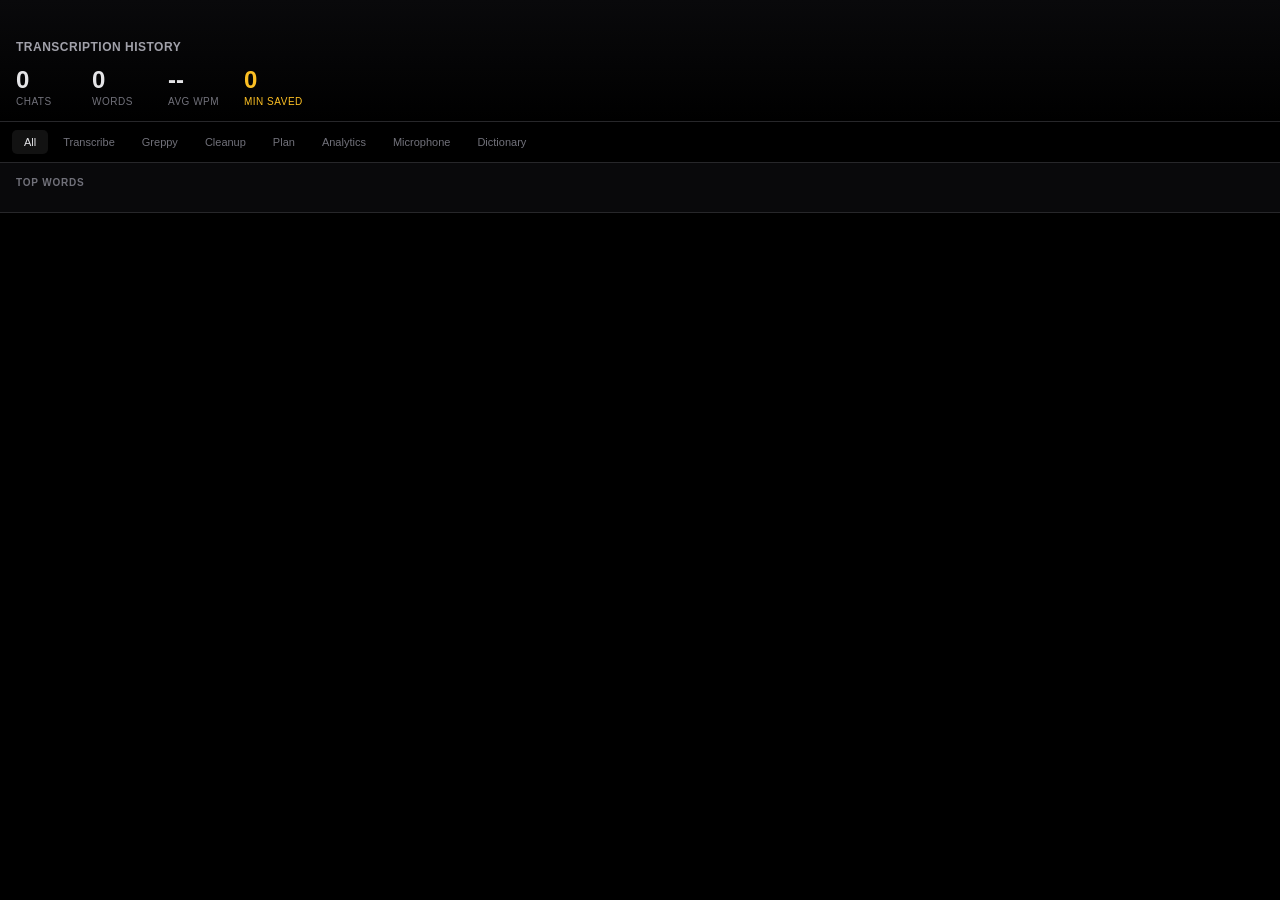
==== history-app/index.html @ 8c24e6f3 "fix deadlock + other changes" ====
<!DOCTYPE html>
<html>
<head>
  <meta charset="UTF-8">
  <meta name="viewport" content="width=device-width, initial-scale=1.0">
  <title>VibeToText History</title>
  <link rel="stylesheet" href="styles.css">
</head>
<body>
  <div class="container">
    <header class="header">
      <h1>Transcription History</h1>
      <div class="stats" id="stats">
        <span class="stat">
          <span class="stat-value" id="total-sessions">0</span>
          <span class="stat-label">chats</span>
        </span>
        <span class="stat">
          <span class="stat-value" id="total-words">0</span>
          <span class="stat-label">words</span>
        </span>
        <span class="stat">
          <span class="stat-value" id="avg-wpm">--</span>
          <span class="stat-label">avg WPM</span>
        </span>
        <span class="stat highlight">
          <span class="stat-value" id="time-saved">0</span>
          <span class="stat-label">min saved</span>
        </span>
      </div>
    </header>

    <div class="tabs" id="tabs">
      <button class="tab active" data-mode="all">All</button>
      <button class="tab" data-mode="transcribe">Transcribe</button>
      <button class="tab" data-mode="greppy">Greppy</button>
      <button class="tab" data-mode="cleanup">Cleanup</button>
      <button class="tab" data-mode="plan">Plan</button>
      <button class="tab" data-mode="analytics">Analytics</button>
      <button class="tab" data-mode="microphone">Microphone</button>
      <button class="tab" data-mode="dictionary">Dictionary</button>
    </div>

    <div class="common-words" id="common-words-section">
      <h3>Top Words</h3>
      <div class="word-chips" id="common-words"></div>
    </div>

    <div class="entries" id="entries">
      <!-- Entries will be populated by JavaScript -->
    </div>

    <div class="empty-state" id="empty-state" style="display: none;">
      <svg class="empty-state-icon" viewBox="0 0 24 24" fill="none" stroke="currentColor" stroke-width="1.5">
        <path d="M12 18.75a6 6 0 006-6v-1.5m-6 7.5a6 6 0 01-6-6v-1.5m6 7.5v3.75m-3.75 0h7.5M12 15.75a3 3 0 01-3-3V4.5a3 3 0 116 0v8.25a3 3 0 01-3 3z" stroke-linecap="round" stroke-linejoin="round"/>
      </svg>
      <p>No transcriptions yet</p>
      <p class="hint">ctrl+shift to record</p>
    </div>

    <div class="microphone-panel" id="microphone-panel" style="display: none;">
      <div class="mic-settings">
        <h3>Audio Input Device</h3>
        <p class="mic-description">Select the microphone to use for voice recording.</p>
        <select id="mic-select" class="mic-dropdown">
          <option value="">Loading devices...</option>
        </select>
        <p class="mic-status" id="mic-status"></p>
      </div>
    </div>

    <div class="dictionary-panel" id="dictionary-panel" style="display: none;">
      <div class="dict-settings">
        <h3>Custom Dictionary</h3>
        <p class="dict-description">Add words you use frequently to improve transcription accuracy. These words will be included in the Whisper prompt.</p>
        <div class="dict-input-row">
          <input type="text" id="dict-input" class="dict-input" placeholder="Enter a word or phrase...">
          <button id="dict-add-btn" class="dict-add-btn">Add</button>
        </div>
        <div class="dict-words" id="dict-words">
          <!-- Words will be populated by JavaScript -->
        </div>
        <p class="dict-status" id="dict-status"></p>
      </div>
    </div>

    <div class="analytics-panel" id="analytics-panel" style="display: none;">
      <div class="chart-grid">
        <!-- Streaks & Records -->
        <div class="chart-card">
          <h3>Streaks</h3>
          <div id="streaks-card"></div>
        </div>
        <div class="chart-card">
          <h3>Personal Records</h3>
          <div id="records-card"></div>
        </div>

        <!-- Topic Speed & Mood -->
        <div class="chart-card full-width">
          <h3>Topic Speed & Mood</h3>
          <div id="topic-speed-mood"></div>
        </div>

        <!-- Goals -->
        <div class="chart-card">
          <h3>Daily Goal Progress</h3>
          <div id="goals-card"></div>
        </div>

        <!-- Activity Heatmap -->
        <div class="chart-card">
          <div class="activity-header">
            <h3>Activity</h3>
            <div class="activity-tabs">
              <button class="activity-tab active" data-view="hourly">Hourly</button>
              <button class="activity-tab" data-view="yearly">Yearly</button>
            </div>
          </div>
          <div id="activity-heatmap"></div>
          <div id="activity-yearly" style="display: none;"></div>
        </div>
        <div class="chart-card">
          <h3>Peak Hours</h3>
          <div id="peak-hours"></div>
        </div>

        <!-- Time Charts -->
        <div class="chart-card">
          <h3>Words Over Time</h3>
          <div id="words-chart"></div>
        </div>
        <div class="chart-card">
          <h3>Time Saved</h3>
          <div id="time-saved-chart"></div>
        </div>
        <div class="chart-card">
          <h3>Cumulative Talking Time</h3>
          <div id="cumulative-talking-time-chart"></div>
        </div>
        <div class="chart-card">
          <h3>Speaking Speed (WPM)</h3>
          <div id="wpm-chart"></div>
        </div>
        <div class="chart-card">
          <h3>Usage by Mode</h3>
          <div id="mode-donut"></div>
        </div>

        <!-- Period Comparison -->
        <div class="chart-card full-width">
          <h3>This Week vs Last Week</h3>
          <div id="period-comparison"></div>
        </div>

        <!-- Speech Patterns -->
        <div class="chart-card">
          <h3>Filler Words</h3>
          <div id="filler-words"></div>
        </div>
        <div class="chart-card">
          <h3>Common Phrases</h3>
          <div id="common-phrases"></div>
        </div>

        <!-- Vocabulary Section -->
        <div class="chart-card">
          <h3>New Words This Week</h3>
          <div id="new-words-week"></div>
        </div>
        <div class="chart-card">
          <h3>Speaking Level</h3>
          <div id="reading-level"></div>
        </div>
        <div class="chart-card">
          <h3>Vocabulary Growth</h3>
          <div id="vocab-growth"></div>
        </div>
        <div class="chart-card">
          <h3>Word Length</h3>
          <div id="word-length-dist"></div>
        </div>
        <div class="chart-card full-width">
          <h3>Your Rare Words</h3>
          <div id="rare-words"></div>
        </div>

        <!-- WPM by Hour -->
        <div class="chart-card full-width">
          <h3>WPM by Hour of Day</h3>
          <div id="wpm-by-hour"></div>
        </div>


        <!-- Word Cloud -->
        <div class="chart-card full-width">
          <h3>Word Cloud</h3>
          <div id="word-cloud"></div>
        </div>

        <!-- Sentiment -->
        <div class="chart-card full-width">
          <h3>Sentiment Over Time</h3>
          <div id="sentiment-chart"></div>
        </div>
      </div>
    </div>
  </div>

  <script src="lib/d3.min.js"></script>
  <script src="analytics.js"></script>
  <script src="renderer.js"></script>
</body>
</html>
---- history-app/styles.css ----
* {
  margin: 0;
  padding: 0;
  box-sizing: border-box;
}

:root {
  --bg-primary: #000000;
  --bg-secondary: #09090b;
  --bg-tertiary: #121212;
  --bg-hover: #18181b;
  --border: #27272a;
  --text-primary: #e4e4e7;
  --text-secondary: #a1a1aa;
  --text-muted: #71717a;
  --accent: #fbbf24;
  --accent-soft: rgba(251, 191, 36, 0.15);
  --green: #a1a1aa;
  --green-soft: rgba(161, 161, 170, 0.1);
  --purple: #a1a1aa;
  --purple-soft: rgba(161, 161, 170, 0.1);
  --orange: #a1a1aa;
  --orange-soft: rgba(161, 161, 170, 0.1);
  --blue: #a1a1aa;
  --blue-soft: rgba(161, 161, 170, 0.1);
}

body {
  font-family: -apple-system, BlinkMacSystemFont, 'SF Pro Text', 'Segoe UI', Roboto, sans-serif;
  background: var(--bg-primary);
  color: var(--text-primary);
  font-size: 13px;
  line-height: 1.5;
  overflow: hidden;
  -webkit-font-smoothing: antialiased;
}

.container {
  display: flex;
  flex-direction: column;
  height: 100vh;
}

/* Draggable title bar area */
.header {
  -webkit-app-region: drag;
  padding: 38px 16px 12px;
  background: linear-gradient(180deg, var(--bg-secondary) 0%, var(--bg-primary) 100%);
  border-bottom: 1px solid var(--border);
}

.header h1 {
  font-size: 12px;
  font-weight: 600;
  color: var(--text-secondary);
  text-transform: uppercase;
  letter-spacing: 0.5px;
  margin-bottom: 12px;
}

.stats {
  display: flex;
  gap: 16px;
  flex-wrap: wrap;
}

.stat {
  display: flex;
  flex-direction: column;
  gap: 2px;
  min-width: 60px;
}

.stat-value {
  font-size: 24px;
  font-weight: 700;
  color: var(--text-primary);
  line-height: 1;
  font-feature-settings: 'tnum';
}

@media (max-width: 480px) {
  .stats {
    display: grid;
    grid-template-columns: 1fr 1fr;
    gap: 8px 16px;
  }

  .stat-value {
    font-size: 20px;
  }
}

.stat-label {
  font-size: 10px;
  color: var(--text-muted);
  text-transform: uppercase;
  letter-spacing: 0.5px;
}

.stat.highlight .stat-value {
  color: var(--accent);
}

.stat.highlight .stat-label {
  color: var(--accent);
}

/* Tabs */
.tabs {
  display: flex;
  gap: 3px;
  padding: 8px 12px;
  background: var(--bg-primary);
  border-bottom: 1px solid var(--border);
  overflow-x: auto;
  -webkit-overflow-scrolling: touch;
  scrollbar-width: none;
}

.tabs::-webkit-scrollbar {
  display: none;
}

.tab {
  padding: 6px 12px;
  border: none;
  background: transparent;
  color: var(--text-muted);
  font-size: 11px;
  font-weight: 500;
  border-radius: 5px;
  cursor: pointer;
  transition: all 0.15s ease;
  white-space: nowrap;
  flex-shrink: 0;
}

.tab:hover {
  background: var(--bg-tertiary);
  color: var(--text-secondary);
}

.tab.active {
  background: var(--bg-tertiary);
  color: var(--text-primary);
}

.tab[data-mode="transcribe"].active {
  background: var(--green-soft);
  color: var(--green);
}

.tab[data-mode="greppy"].active {
  background: var(--purple-soft);
  color: var(--purple);
}

.tab[data-mode="cleanup"].active {
  background: var(--orange-soft);
  color: var(--orange);
}

.tab[data-mode="plan"].active {
  background: var(--blue-soft);
  color: var(--blue);
}

.common-words {
  padding: 12px 16px;
  background: var(--bg-secondary);
  border-bottom: 1px solid var(--border);
}

.common-words h3 {
  font-size: 10px;
  font-weight: 600;
  color: var(--text-muted);
  text-transform: uppercase;
  letter-spacing: 0.8px;
  margin-bottom: 10px;
}

.word-chips {
  display: flex;
  flex-wrap: wrap;
  gap: 6px;
}

.word-chip {
  background: var(--bg-tertiary);
  padding: 5px 10px;
  border-radius: 6px;
  font-size: 12px;
  font-weight: 500;
  color: var(--text-secondary);
  border: 1px solid var(--border);
  transition: all 0.15s ease;
}

.word-chip:hover {
  background: var(--bg-hover);
  border-color: var(--accent);
}

.word-chip .count {
  color: var(--accent);
  font-weight: 600;
  margin-left: 5px;
  font-size: 11px;
}

.entries {
  flex: 1;
  overflow-y: auto;
  padding: 12px 16px;
}

.entries::-webkit-scrollbar {
  width: 8px;
}

.entries::-webkit-scrollbar-track {
  background: transparent;
}

.entries::-webkit-scrollbar-thumb {
  background: var(--border);
  border-radius: 4px;
  border: 2px solid var(--bg-primary);
}

.entries::-webkit-scrollbar-thumb:hover {
  background: var(--text-muted);
}

.entry {
  background: var(--bg-secondary);
  border-radius: 12px;
  padding: 14px 16px;
  margin-bottom: 8px;
  border: 1px solid var(--border);
  transition: all 0.2s ease;
  cursor: default;
}

.entry:hover {
  background: var(--bg-tertiary);
  border-color: var(--accent);
  transform: translateY(-1px);
  box-shadow: 0 4px 12px rgba(0, 0, 0, 0.3);
}

.entry-header {
  display: flex;
  justify-content: space-between;
  align-items: center;
  margin-bottom: 10px;
}

.entry-time {
  font-size: 11px;
  color: var(--text-muted);
  font-weight: 500;
}

.entry-mode {
  font-size: 10px;
  padding: 3px 8px;
  border-radius: 4px;
  text-transform: uppercase;
  font-weight: 600;
  letter-spacing: 0.3px;
}

.entry-mode.transcribe {
  background: var(--green-soft);
  color: var(--green);
}

.entry-mode.greppy {
  background: var(--purple-soft);
  color: var(--purple);
}

.entry-mode.cleanup {
  background: var(--orange-soft);
  color: var(--orange);
}

.entry-mode.plan {
  background: var(--blue-soft);
  color: var(--blue);
}

.entry-text {
  color: var(--text-primary);
  font-size: 14px;
  line-height: 1.6;
  word-break: break-word;
}

.entry-footer {
  display: flex;
  justify-content: space-between;
  align-items: center;
  margin-top: 10px;
  padding-top: 10px;
  border-top: 1px solid var(--border);
}

.entry-stats {
  font-size: 11px;
  color: var(--text-muted);
  margin-top: 10px;
}

.empty-state {
  flex: 1;
  display: flex;
  flex-direction: column;
  justify-content: center;
  align-items: center;
  padding: 40px;
  text-align: center;
}

.empty-state-icon {
  width: 64px;
  height: 64px;
  margin-bottom: 20px;
  opacity: 0.3;
}

.empty-state p {
  margin: 4px 0;
  color: var(--text-muted);
  font-size: 14px;
}

.empty-state .hint {
  font-size: 12px;
  color: var(--text-muted);
  margin-top: 8px;
  padding: 8px 16px;
  background: var(--bg-secondary);
  border-radius: 6px;
  font-family: 'SF Mono', Monaco, 'Courier New', monospace;
}

/* Animations */
@keyframes fadeIn {
  from {
    opacity: 0;
    transform: translateY(8px);
  }
  to {
    opacity: 1;
    transform: translateY(0);
  }
}

.entry {
  animation: fadeIn 0.2s ease;
}

/* Selection */
::selection {
  background: var(--accent);
  color: white;
}

/* Analytics Tab */
.tab[data-mode="analytics"].active {
  background: rgba(251, 191, 36, 0.15);
  color: #fbbf24;
}

/* Analytics Panel */
.analytics-panel {
  flex: 1;
  overflow-y: auto;
  overflow-x: hidden;
  padding: 8px;
  scrollbar-width: thin;
  scrollbar-color: var(--border) transparent;
}

.analytics-panel::-webkit-scrollbar {
  width: 6px;
}

.analytics-panel::-webkit-scrollbar-track {
  background: transparent;
}

.analytics-panel::-webkit-scrollbar-thumb {
  background: var(--border);
  border-radius: 3px;
}

.analytics-panel::-webkit-scrollbar-thumb:hover {
  background: var(--text-muted);
}

.chart-grid {
  display: grid;
  grid-template-columns: 1fr;
  gap: 8px;
}

@media (min-width: 700px) {
  .chart-grid {
    grid-template-columns: repeat(2, 1fr);
  }
}

@media (min-width: 1100px) {
  .chart-grid {
    grid-template-columns: repeat(3, 1fr);
  }
}

.chart-card {
  background: var(--bg-secondary);
  border: 1px solid var(--border);
  border-radius: 10px;
  padding: 10px;
  min-height: 120px;
  overflow: hidden;
}

.chart-card svg {
  max-width: 100%;
  height: auto;
}

.chart-card.full-width {
  grid-column: 1 / -1;
}

.chart-card h3 {
  font-size: 10px;
  font-weight: 600;
  color: var(--text-muted);
  text-transform: uppercase;
  letter-spacing: 0.5px;
  margin-bottom: 8px;
}

.activity-header {
  display: flex;
  justify-content: space-between;
  align-items: center;
  margin-bottom: 8px;
}

.activity-header h3 {
  margin-bottom: 0;
}

.activity-tabs {
  display: flex;
  gap: 4px;
  background: var(--bg-primary);
  padding: 3px;
  border-radius: 6px;
}

.activity-tab {
  padding: 4px 12px;
  font-size: 11px;
  font-weight: 500;
  color: var(--text-muted);
  background: transparent;
  border: none;
  border-radius: 4px;
  cursor: pointer;
  transition: all 0.15s ease;
}

.activity-tab:hover {
  color: var(--text-primary);
}

.activity-tab.active {
  background: var(--bg-tertiary);
  color: var(--text-primary);
}

/* Sessions Today */
#sessions-today {
  display: flex;
  justify-content: center;
  align-items: center;
}

/* Activity Heatmap */
.activity-heatmap rect {
  rx: 2;
}

.chart-line {
  fill: none;
  stroke-width: 2;
}

.chart-area {
  opacity: 0.3;
}

.chart-dot {
  r: 4;
}

.axis text {
  fill: var(--text-muted);
  font-size: 10px;
}

.axis line,
.axis path {
  stroke: var(--border);
}

.grid line {
  stroke: var(--border);
  stroke-opacity: 0.3;
}

.grid path {
  stroke-width: 0;
}

.chart-tooltip {
  position: absolute;
  background: var(--bg-tertiary);
  border: 1px solid var(--border);
  border-radius: 6px;
  padding: 8px 12px;
  font-size: 12px;
  color: var(--text-primary);
  pointer-events: none;
  z-index: 100;
  max-width: 200px;
  box-shadow: 0 4px 12px rgba(0,0,0,0.5);
}

.donut-legend {
  display: flex;
  flex-wrap: wrap;
  gap: 12px;
  margin-top: 12px;
  justify-content: center;
}

.legend-item {
  display: flex;
  align-items: center;
  gap: 6px;
  font-size: 12px;
  color: var(--text-secondary);
}

.legend-color {
  width: 12px;
  height: 12px;
  border-radius: 3px;
}

.analytics-empty {
  display: flex;
  flex-direction: column;
  align-items: center;
  justify-content: center;
  height: 120px;
  color: var(--text-muted);
  font-size: 12px;
}

/* Stat Cards */
.stat-grid {
  display: grid;
  grid-template-columns: repeat(auto-fit, minmax(100px, 1fr));
  gap: 8px;
}

.stat-item {
  text-align: center;
  padding: 8px 6px;
  background: var(--bg-tertiary);
  border-radius: 6px;
}

.stat-item.highlight {
  background: rgba(251, 191, 36, 0.1);
}

.stat-item.highlight .stat-number {
  color: #fbbf24;
}

.stat-number {
  font-size: 20px;
  font-weight: 700;
  color: var(--text-primary);
  line-height: 1.2;
}

.stat-number.small {
  font-size: 16px;
}

.stat-desc {
  font-size: 9px;
  color: var(--text-muted);
  text-transform: uppercase;
  letter-spacing: 0.4px;
  margin-top: 2px;
}

/* Progress Bars */
.goal-container {
  padding: 4px 0;
}

.goal-header {
  display: flex;
  justify-content: space-between;
  align-items: center;
  margin-bottom: 6px;
}

.goal-label {
  font-size: 11px;
  color: var(--text-secondary);
}

.goal-value {
  font-size: 11px;
  color: var(--text-primary);
  font-weight: 600;
}

.goal-bar {
  height: 6px;
  background: var(--bg-tertiary);
  border-radius: 3px;
  overflow: hidden;
}

.goal-fill {
  height: 100%;
  border-radius: 4px;
  transition: width 0.3s ease;
}

.goal-fill.green { background: var(--accent); }
.goal-fill.accent { background: var(--accent); }
.goal-fill.blue { background: var(--accent); }

/* Filler Words */
.filler-list {
  display: flex;
  flex-direction: column;
  gap: 8px;
}

.filler-item {
  display: flex;
  align-items: center;
  gap: 10px;
}

.filler-word {
  font-size: 13px;
  color: var(--text-secondary);
  width: 70px;
  font-family: 'SF Mono', Monaco, monospace;
}

.filler-bar {
  flex: 1;
  height: 6px;
  background: var(--bg-tertiary);
  border-radius: 3px;
  overflow: hidden;
}

.filler-fill {
  height: 100%;
  background: var(--accent);
  border-radius: 3px;
}

.filler-count {
  font-size: 11px;
  color: var(--text-muted);
  width: 40px;
  text-align: right;
}

/* Vocabulary Stats */
.vocab-stats {
  display: flex;
  flex-direction: column;
  gap: 16px;
}

.vocab-main {
  text-align: center;
  padding: 16px;
  background: var(--bg-tertiary);
  border-radius: 8px;
}

.vocab-number {
  font-size: 32px;
  font-weight: 700;
  color: #fbbf24;
}

.vocab-label {
  font-size: 11px;
  color: var(--text-muted);
  text-transform: uppercase;
  margin-top: 4px;
}

.vocab-sub {
  display: flex;
  justify-content: space-around;
  text-align: center;
}

.vocab-sub-item {
  flex: 1;
}

.vocab-sub-number {
  font-size: 18px;
  font-weight: 600;
  color: var(--text-primary);
}

.vocab-sub-label {
  font-size: 10px;
  color: var(--text-muted);
}

/* Common Phrases */
.phrases-list {
  display: flex;
  flex-wrap: wrap;
  gap: 8px;
}

.phrase-chip {
  background: var(--bg-tertiary);
  padding: 6px 12px;
  border-radius: 16px;
  font-size: 12px;
  color: var(--text-secondary);
  border: 1px solid var(--border);
}

.phrase-chip .count {
  color: var(--accent);
  font-weight: 600;
  margin-left: 6px;
}

/* Period Comparison */
.comparison-container {
  display: grid;
  grid-template-columns: 1fr;
  gap: 20px;
}

@media (min-width: 500px) {
  .comparison-container {
    grid-template-columns: 1fr 1fr;
  }
}

.comparison-period {
  text-align: center;
}

.comparison-label {
  font-size: 11px;
  color: var(--text-muted);
  text-transform: uppercase;
  margin-bottom: 12px;
}

.comparison-stats {
  display: flex;
  flex-direction: column;
  gap: 8px;
}

.comparison-stat {
  display: flex;
  justify-content: space-between;
  padding: 8px 12px;
  background: var(--bg-tertiary);
  border-radius: 6px;
}

.comparison-stat-label {
  font-size: 12px;
  color: var(--text-secondary);
}

.comparison-stat-value {
  font-size: 12px;
  font-weight: 600;
  color: var(--text-primary);
}

.comparison-stat-value.up {
  color: var(--accent);
}

.comparison-stat-value.down {
  color: var(--text-muted);
}

/* Word Cloud */
.word-cloud-container {
  display: flex;
  flex-wrap: wrap;
  justify-content: center;
  align-items: center;
  gap: 6px;
  padding: 10px;
  min-height: 100px;
  word-break: break-word;
}

.cloud-word {
  color: var(--text-secondary);
  transition: color 0.2s, transform 0.2s;
  cursor: default;
}

.cloud-word:hover {
  color: #fbbf24;
  transform: scale(1.1);
}

/* Sentiment */
.sentiment-legend {
  display: flex;
  justify-content: center;
  gap: 20px;
  margin-top: 8px;
  font-size: 11px;
}

.sentiment-legend-item {
  display: flex;
  align-items: center;
  gap: 6px;
  color: var(--text-muted);
}

.sentiment-dot {
  width: 8px;
  height: 8px;
  border-radius: 50%;
}

.sentiment-dot.positive { background: var(--accent); }
.sentiment-dot.neutral { background: var(--text-muted); }
.sentiment-dot.negative { background: var(--text-muted); }

/* New Words This Week */
.new-words-container {
  text-align: center;
  padding: 10px 0;
}

.new-words-main {
  margin-bottom: 16px;
}

.new-words-number {
  font-size: 42px;
  font-weight: 700;
  color: #fbbf24;
  line-height: 1;
}

.new-words-label {
  font-size: 12px;
  color: var(--text-muted);
  margin-top: 4px;
}

.new-words-examples {
  display: flex;
  flex-wrap: wrap;
  justify-content: center;
  gap: 6px;
  max-height: 300px;
  overflow-y: auto;
  scrollbar-width: thin;
  scrollbar-color: var(--border) transparent;
}

.new-words-examples::-webkit-scrollbar {
  width: 6px;
}

.new-words-examples::-webkit-scrollbar-track {
  background: transparent;
}

.new-words-examples::-webkit-scrollbar-thumb {
  background: var(--border);
  border-radius: 3px;
}

.new-words-examples::-webkit-scrollbar-thumb:hover {
  background: var(--text-muted);
}

.new-word-tag {
  padding: 4px 10px;
  background: var(--bg-tertiary);
  border-radius: 12px;
  font-size: 11px;
  color: var(--text-secondary);
}

.new-word-more {
  padding: 4px 10px;
  font-size: 11px;
  color: var(--text-muted);
}

.new-word-more-clickable {
  cursor: pointer;
  border-radius: 12px;
  background: var(--bg-tertiary);
}

.new-word-more-clickable:hover {
  color: var(--text-secondary);
  background: var(--bg-hover, var(--bg-tertiary));
}

/* Reading Level */
.reading-level-container {
  text-align: center;
  padding: 10px 0;
}

.reading-level-main {
  margin-bottom: 20px;
}

.reading-level-grade {
  font-size: 36px;
  font-weight: 700;
  color: #fbbf24;
  line-height: 1;
}

.reading-level-label {
  font-size: 12px;
  color: var(--text-muted);
  margin-top: 4px;
}

.reading-level-scale {
  position: relative;
  height: 6px;
  margin: 0 20px 8px;
}

.reading-level-track {
  position: absolute;
  width: 100%;
  height: 100%;
  background: linear-gradient(to right, var(--text-muted), var(--accent), var(--text-primary));
  border-radius: 3px;
  opacity: 0.3;
}

.reading-level-marker {
  position: absolute;
  width: 12px;
  height: 12px;
  background: #fbbf24;
  border-radius: 50%;
  top: -3px;
  transform: translateX(-50%);
}

.reading-level-labels {
  display: flex;
  justify-content: space-between;
  font-size: 10px;
  color: var(--text-muted);
  padding: 0 20px;
}

/* Word Length Distribution */
.word-length-container {
  padding: 10px 0;
}

.word-length-bar {
  display: flex;
  height: 24px;
  border-radius: 6px;
  overflow: hidden;
  margin-bottom: 12px;
}

.word-length-segment {
  transition: width 0.3s ease;
}

.word-length-legend {
  display: flex;
  flex-direction: column;
  gap: 6px;
}

.word-length-legend-item {
  display: flex;
  align-items: center;
  gap: 8px;
  font-size: 11px;
}

.word-length-dot {
  width: 10px;
  height: 10px;
  border-radius: 2px;
  flex-shrink: 0;
}

.word-length-legend-label {
  color: var(--text-secondary);
  flex: 1;
}

.word-length-legend-value {
  color: var(--text-primary);
  font-weight: 600;
}

/* Rare Words */
.rare-words-container {
  display: flex;
  flex-wrap: wrap;
  gap: 8px;
  padding: 8px 0;
}

.rare-word-tag {
  display: inline-flex;
  align-items: center;
  gap: 6px;
  padding: 6px 12px;
  background: var(--bg-tertiary);
  border-radius: 16px;
  border: 1px solid var(--border);
}

.rare-word-text {
  font-size: 12px;
  color: var(--text-primary);
}

.rare-word-count {
  font-size: 10px;
  color: var(--text-muted);
  background: var(--bg-primary);
  padding: 2px 6px;
  border-radius: 8px;
}

/* Small window overrides (mobile / narrow) */
@media (max-width: 480px) {
  .analytics-panel {
    padding: 6px;
  }

  .chart-grid {
    gap: 6px;
  }

  .chart-card {
    padding: 8px;
    min-height: 100px;
  }

  .new-words-number {
    font-size: 32px;
  }

  .reading-level-grade {
    font-size: 28px;
  }

  .phrase-chip {
    font-size: 11px;
    padding: 4px 8px;
  }

  .rare-word-tag {
    padding: 4px 8px;
  }

  .comparison-container {
    grid-template-columns: 1fr;
    gap: 12px;
  }
}

/* Microphone Tab */
.tab[data-mode="microphone"].active {
  background: rgba(161, 161, 166, 0.1);
  color: var(--text-primary);
}

/* Microphone Panel */
.microphone-panel {
  flex: 1;
  overflow-y: auto;
  padding: 20px;
}

.mic-settings {
  background: var(--bg-secondary);
  border: 1px solid var(--border);
  border-radius: 12px;
  padding: 24px;
  max-width: 500px;
}

.mic-settings h3 {
  font-size: 16px;
  font-weight: 600;
  color: var(--text-primary);
  margin-bottom: 8px;
}

.mic-description {
  font-size: 13px;
  color: var(--text-secondary);
  margin-bottom: 16px;
}

.mic-dropdown {
  width: 100%;
  padding: 12px 16px;
  font-size: 14px;
  background: var(--bg-tertiary);
  border: 1px solid var(--border);
  border-radius: 8px;
  color: var(--text-primary);
  cursor: pointer;
  appearance: none;
  background-image: url("data:image/svg+xml,%3Csvg xmlns='http://www.w3.org/2000/svg' width='12' height='12' viewBox='0 0 12 12'%3E%3Cpath fill='%236e6e73' d='M6 8L1 3h10z'/%3E%3C/svg%3E");
  background-repeat: no-repeat;
  background-position: right 12px center;
}

.mic-dropdown:hover {
  border-color: var(--accent);
}

.mic-dropdown:focus {
  outline: none;
  border-color: var(--accent);
  box-shadow: 0 0 0 3px var(--accent-soft);
}

.mic-dropdown option {
  background: var(--bg-tertiary);
  color: var(--text-primary);
  padding: 8px;
}

.mic-status {
  font-size: 12px;
  color: var(--accent);
  margin-top: 12px;
}

/* Dictionary Tab */
.tab[data-mode="dictionary"].active {
  background: rgba(161, 161, 166, 0.1);
  color: var(--text-primary);
}

/* Dictionary Panel */
.dictionary-panel {
  flex: 1;
  overflow-y: auto;
  padding: 20px;
}

.dict-settings {
  background: var(--bg-secondary);
  border: 1px solid var(--border);
  border-radius: 12px;
  padding: 24px;
  max-width: 500px;
}

.dict-settings h3 {
  font-size: 16px;
  font-weight: 600;
  color: var(--text-primary);
  margin-bottom: 8px;
}

.dict-description {
  font-size: 13px;
  color: var(--text-secondary);
  margin-bottom: 16px;
  line-height: 1.5;
}

.dict-input-row {
  display: flex;
  gap: 8px;
  margin-bottom: 16px;
}

.dict-input {
  flex: 1;
  padding: 12px 16px;
  font-size: 14px;
  background: var(--bg-tertiary);
  border: 1px solid var(--border);
  border-radius: 8px;
  color: var(--text-primary);
}

.dict-input:hover {
  border-color: var(--accent);
}

.dict-input:focus {
  outline: none;
  border-color: var(--accent);
  box-shadow: 0 0 0 3px var(--accent-soft);
}

.dict-input::placeholder {
  color: var(--text-muted);
}

.dict-add-btn {
  padding: 12px 20px;
  font-size: 14px;
  font-weight: 500;
  background: #fbbf24;
  border: none;
  border-radius: 8px;
  color: #0d0d0f;
  cursor: pointer;
  transition: all 0.15s ease;
}

.dict-add-btn:hover {
  background: #f59e0b;
}

.dict-add-btn:active {
  transform: scale(0.98);
}

.dict-words {
  display: flex;
  flex-wrap: wrap;
  gap: 8px;
  min-height: 40px;
}

.dict-word {
  display: flex;
  align-items: center;
  gap: 6px;
  background: var(--bg-tertiary);
  padding: 8px 12px;
  border-radius: 6px;
  font-size: 13px;
  color: var(--text-primary);
  border: 1px solid var(--border);
}

.dict-word-remove {
  display: flex;
  align-items: center;
  justify-content: center;
  width: 18px;
  height: 18px;
  background: transparent;
  border: none;
  border-radius: 4px;
  color: var(--text-muted);
  cursor: pointer;
  font-size: 16px;
  line-height: 1;
  transition: all 0.15s ease;
}

.dict-word-remove:hover {
  background: rgba(239, 68, 68, 0.2);
  color: #ef4444;
}

.dict-empty {
  color: var(--text-muted);
  font-size: 13px;
  font-style: italic;
}

.dict-status {
  font-size: 12px;
  color: var(--accent);
  margin-top: 12px;
}

/* Settings Tab */
.tab[data-mode="settings"].active {
  background: rgba(161, 161, 166, 0.1);
  color: var(--text-primary);
}

/* Settings Panel */
.settings-panel {
  flex: 1;
  overflow-y: auto;
  padding: 20px;
}

.settings-section {
  background: var(--bg-secondary);
  border: 1px solid var(--border);
  border-radius: 12px;
  padding: 24px;
  max-width: 500px;
  margin-bottom: 16px;
}

.settings-section h3 {
  font-size: 16px;
  font-weight: 600;
  color: var(--text-primary);
  margin-bottom: 8px;
}

.settings-description {
  font-size: 13px;
  color: var(--text-secondary);
  margin-bottom: 16px;
  line-height: 1.5;
}

.settings-sublabel {
  font-size: 12px;
  color: var(--text-muted);
  margin: 16px 0 8px;
}

.settings-status {
  font-size: 12px;
  color: var(--accent);
  margin-top: 12px;
}

/* Orb Preset Buttons */
.orb-presets {
  display: grid;
  grid-template-columns: repeat(3, 1fr);
  gap: 8px;
}

.orb-preset {
  padding: 10px 12px;
  font-size: 13px;
  background: var(--bg-tertiary);
  border: 1px solid var(--border);
  border-radius: 8px;
  color: var(--text-secondary);
  cursor: pointer;
  transition: all 0.15s ease;
}

.orb-preset:hover {
  border-color: var(--accent);
  color: var(--text-primary);
}

.orb-preset.active {
  background: rgba(251, 191, 36, 0.1);
  border-color: var(--accent);
  color: var(--accent);
  font-weight: 500;
}

/* Orb Custom Position */
.orb-custom-pos {
  display: flex;
  gap: 8px;
  align-items: flex-end;
}

.orb-coord {
  flex: 1;
}

.orb-coord label {
  display: block;
  font-size: 12px;
  color: var(--text-muted);
  margin-bottom: 4px;
}

.orb-coord-input {
  width: 100%;
  padding: 10px 12px;
  font-size: 14px;
  background: var(--bg-tertiary);
  border: 1px solid var(--border);
  border-radius: 8px;
  color: var(--text-primary);
  box-sizing: border-box;
}

.orb-coord-input:hover {
  border-color: var(--accent);
}

.orb-coord-input:focus {
  outline: none;
  border-color: var(--accent);
  box-shadow: 0 0 0 3px var(--accent-soft);
}

.orb-coord-input::placeholder {
  color: var(--text-muted);
}

.orb-custom-btn {
  padding: 10px 16px;
  font-size: 13px;
  font-weight: 500;
  background: #fbbf24;
  border: none;
  border-radius: 8px;
  color: #0d0d0f;
  cursor: pointer;
  transition: all 0.15s ease;
}

.orb-custom-btn:hover {
  background: #f59e0b;
}

.orb-custom-btn:active {
  transform: scale(0.98);
}

.restart-btn {
  padding: 12px 24px;
  font-size: 14px;
  font-weight: 500;
  background: #fbbf24;
  border: none;
  border-radius: 8px;
  color: #0d0d0f;
  cursor: pointer;
  transition: all 0.15s ease;
}

.restart-btn:hover {
  background: #f59e0b;
}

.restart-btn:active {
  transform: scale(0.98);
}
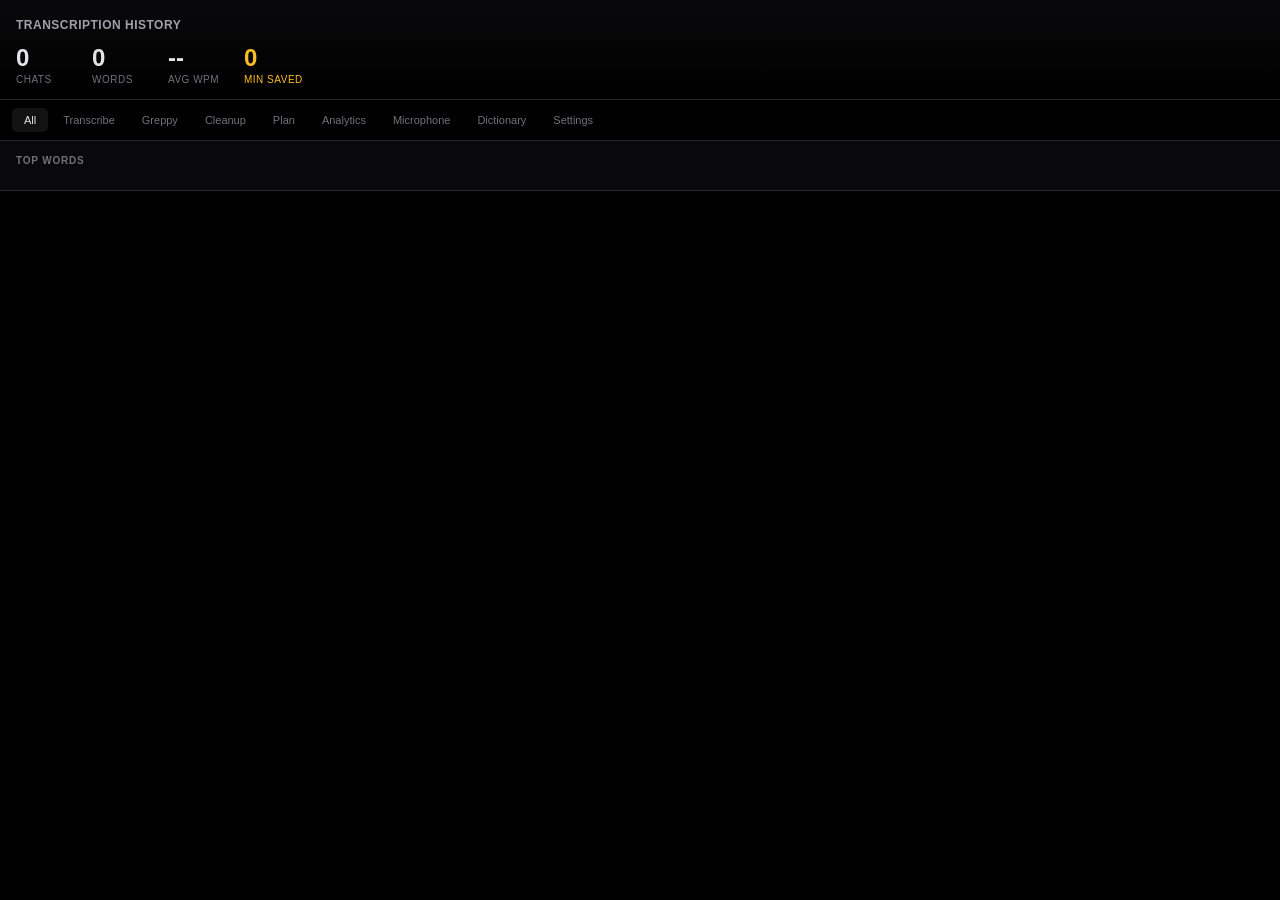
==== commit 02dbf2a0: "settings update" ====
--- a/history-app/index.html
+++ b/history-app/index.html
@@ -39,6 +39,7 @@
       <button class="tab" data-mode="analytics">Analytics</button>
       <button class="tab" data-mode="microphone">Microphone</button>
       <button class="tab" data-mode="dictionary">Dictionary</button>
+      <button class="tab" data-mode="settings">Settings</button>
     </div>
 
     <div class="common-words" id="common-words-section">
@@ -81,6 +82,55 @@
           <!-- Words will be populated by JavaScript -->
         </div>
         <p class="dict-status" id="dict-status"></p>
+      </div>
+    </div>
+
+    <div class="settings-panel" id="settings-panel" style="display: none;">
+      <div class="settings-section">
+        <h3>Orb Position</h3>
+        <p class="settings-description">Choose where the recording indicator appears on your screen.</p>
+        <div class="orb-presets" id="orb-presets">
+          <button class="orb-preset" data-preset="top-left">Top Left</button>
+          <button class="orb-preset" data-preset="top-right">Top Right</button>
+          <button class="orb-preset" data-preset="bottom-left">Bottom Left</button>
+          <button class="orb-preset" data-preset="bottom-right">Bottom Right</button>
+          <button class="orb-preset active" data-preset="bottom-center">Bottom Center</button>
+        </div>
+        <p class="settings-sublabel">Or set exact coordinates:</p>
+        <div class="orb-custom-pos">
+          <div class="orb-coord">
+            <label for="orb-x">X</label>
+            <input type="number" id="orb-x" class="orb-coord-input" placeholder="px">
+          </div>
+          <div class="orb-coord">
+            <label for="orb-y">Y</label>
+            <input type="number" id="orb-y" class="orb-coord-input" placeholder="px">
+          </div>
+          <button id="orb-custom-save" class="orb-custom-btn">Apply</button>
+        </div>
+        <p class="settings-status" id="orb-status"></p>
+      </div>
+
+      <div class="settings-section">
+        <h3>Whisper Model</h3>
+        <p class="settings-description">Larger models are more accurate but slower to load and transcribe.</p>
+        <select id="model-select" class="mic-dropdown">
+          <option value="tiny">tiny — fastest, least accurate</option>
+          <option value="base">base</option>
+          <option value="small" selected>small (default)</option>
+          <option value="medium">medium</option>
+          <option value="large">large</option>
+          <option value="large-v3">large-v3</option>
+          <option value="large-v3-turbo">large-v3-turbo — most accurate</option>
+        </select>
+        <p class="settings-status" id="model-status"></p>
+      </div>
+
+      <div class="settings-section">
+        <h3>Restart Engine</h3>
+        <p class="settings-description">Restart the vibetotext engine to apply changes.</p>
+        <button id="restart-btn" class="restart-btn">Restart</button>
+        <p class="settings-status" id="restart-status"></p>
       </div>
     </div>
 
--- a/history-app/styles.css
+++ b/history-app/styles.css
@@ -44,7 +44,7 @@
 /* Draggable title bar area */
 .header {
   -webkit-app-region: drag;
-  padding: 38px 16px 12px;
+  padding: 16px 16px 12px;
   background: linear-gradient(180deg, var(--bg-secondary) 0%, var(--bg-primary) 100%);
   border-bottom: 1px solid var(--border);
 }
